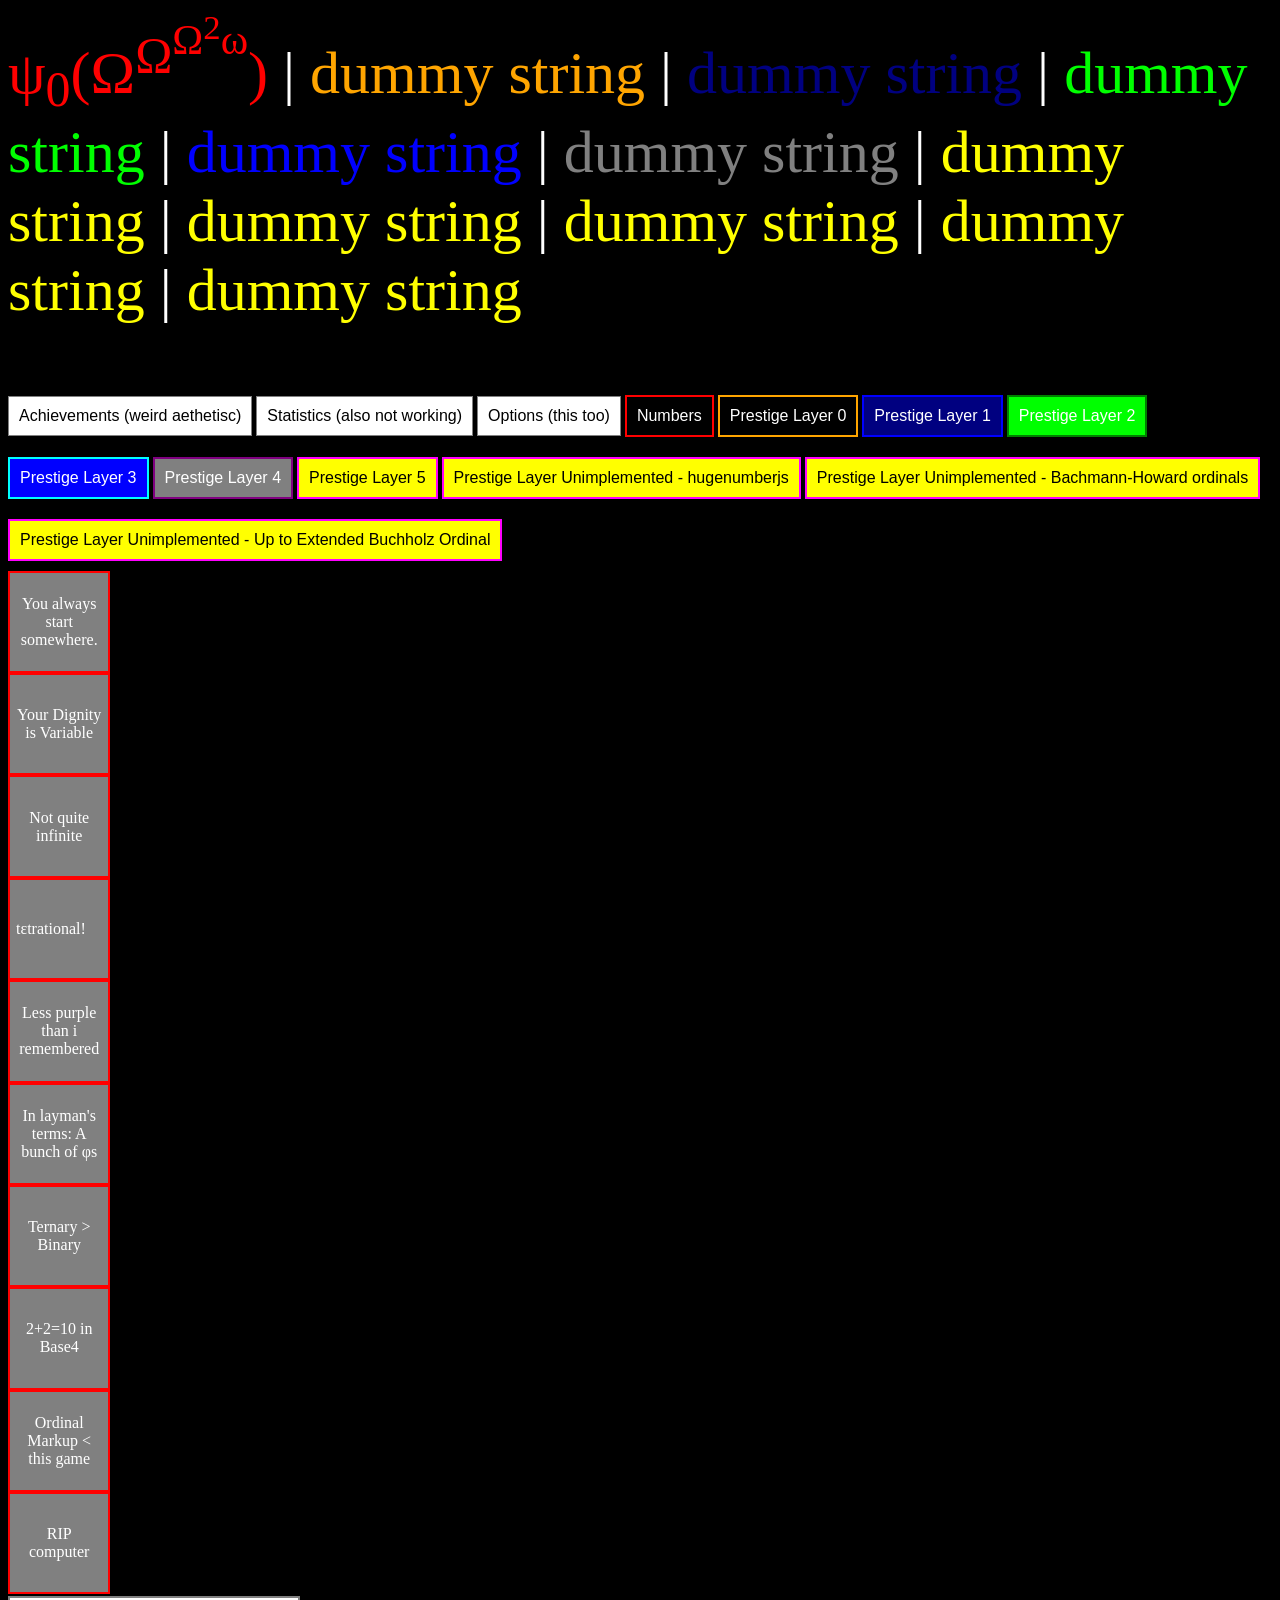
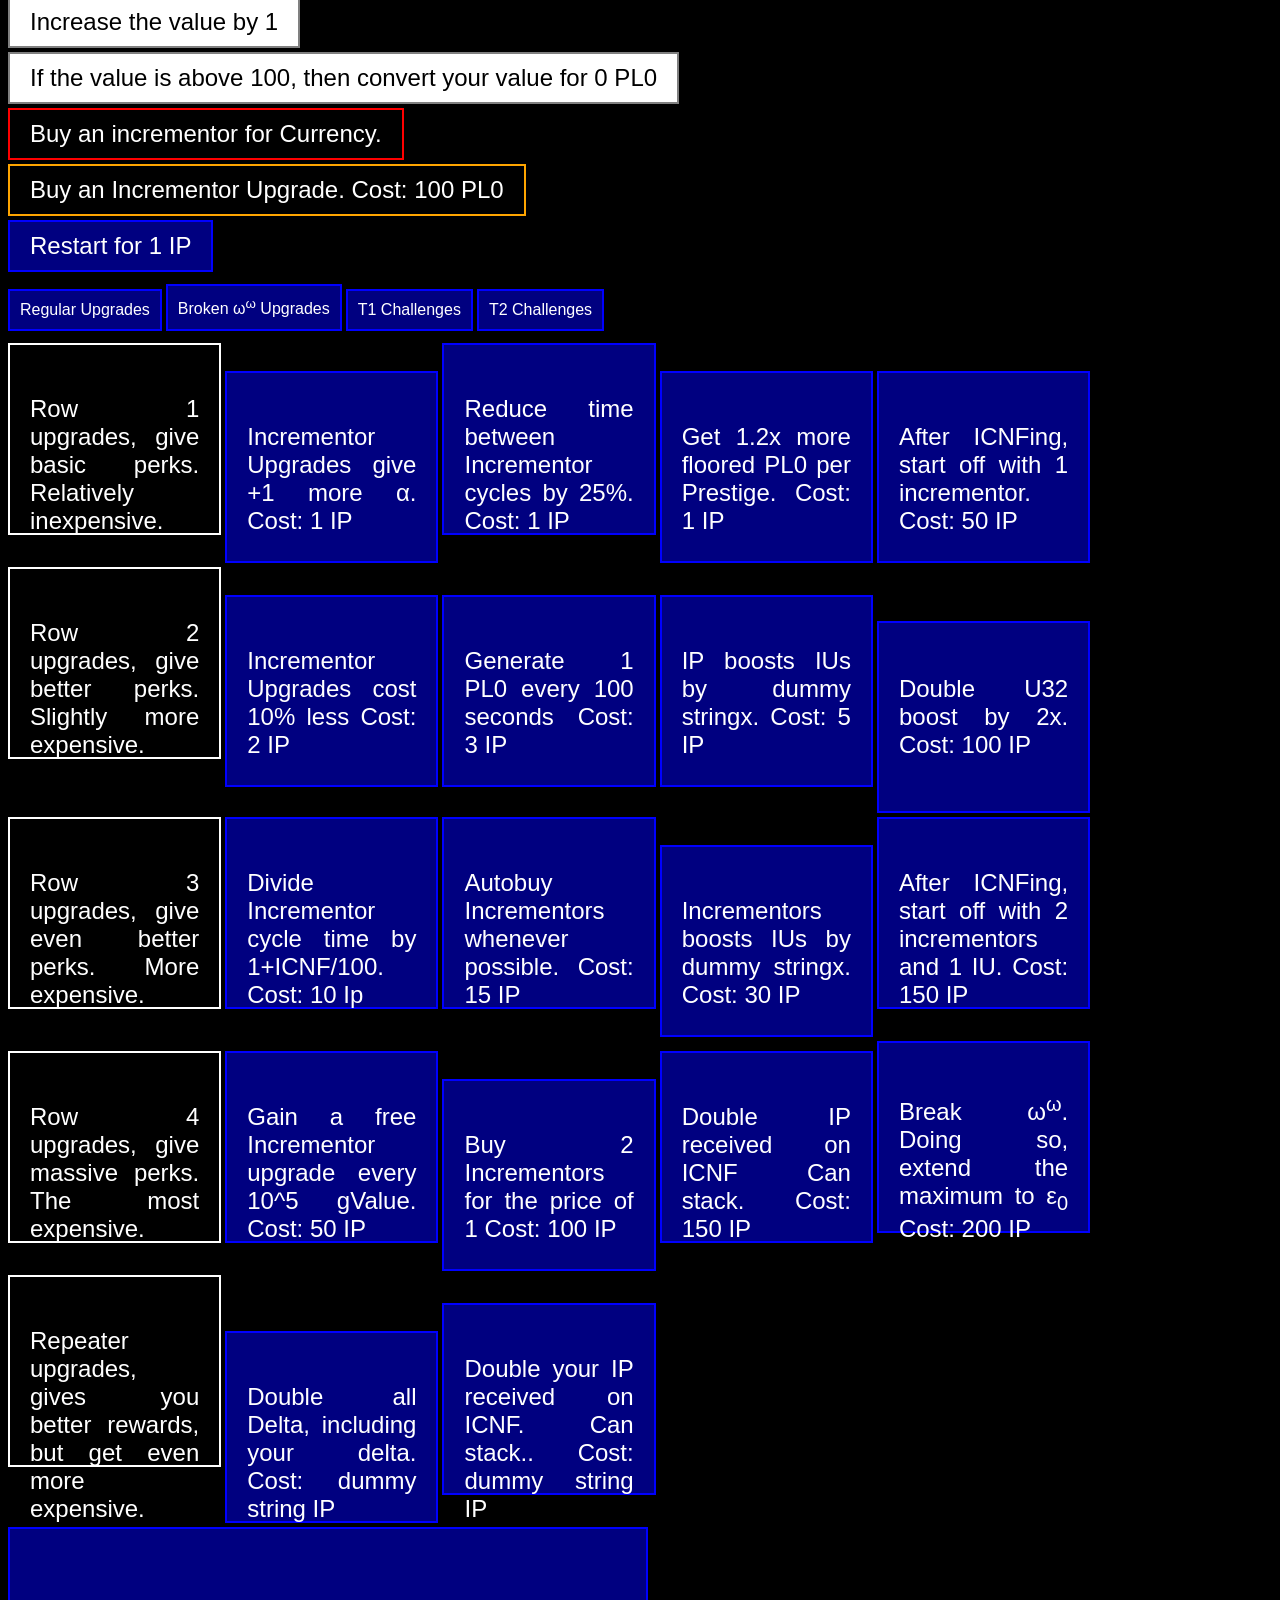
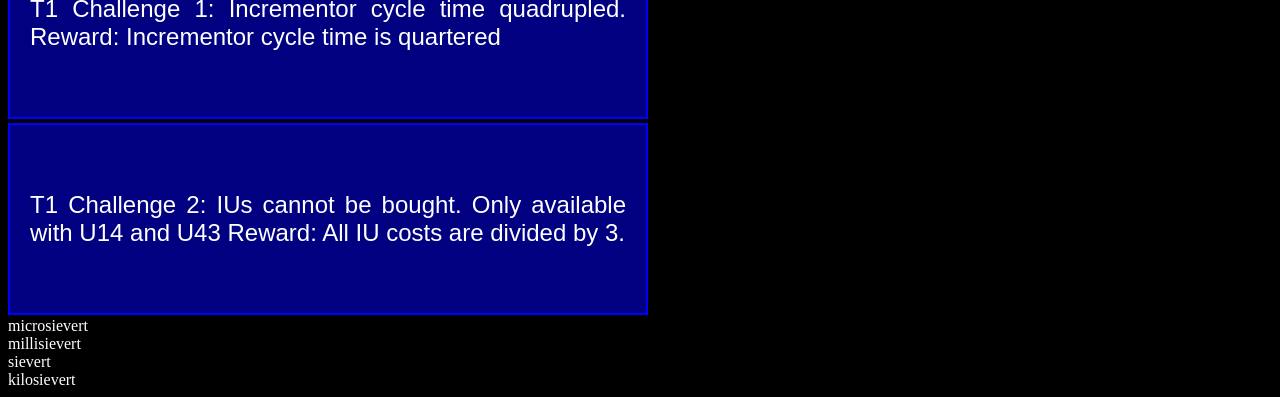
==== index.html @ 658113da "Rename violetBeauregarde.html to index.html" ====
<head>
	<title>A game about big numbers v1.-1.1</title>
	<link rel="icon" type="image/x-icon" href="ordinals.ico">
	<link rel="stylesheet" href="augustusGloop.css">
</head>
<body>
	<p style="font-size:60px;"><span id="gVdisplay">ψ<sub>0</sub>(Ω<sup>Ω<sup>Ω<sup>2</sup>ω</sup></sup>)</span> | <span id="PrestigeLayer0">dummy string</span> | <span id="PrestigeLayer1">dummy string</span> | <span id="PrestigeLayer2">dummy string</span> | <span id="PrestigeLayer3">dummy string</span> | <span id="PrestigeLayer4">dummy string</span> | <span id="PrestigeLayer5">dummy string</span> | <span id="PrestigeLayer6">dummy string</span> | <span id="PrestigeLayer7">dummy string</span> | <span id="PrestigeLayer8">dummy string</span> | <span id="PrestigeLayer9">dummy string</span></p>
	<button id="button2" class="CharlieBucket" onclick="NagrodaNobla()">Achievements (weird aethetisc)</button>
	<button id="button2">Statistics (also not working)</button>
	<button id="button2">Options (this too)</button>
	<button id="button3" class="CharlieBucket" onclick="DeltaTab()">Numbers</button>
	<button id="button4" class="CharlieBucket" onclick="DignitasVarTab()">Prestige Layer 0</button>
	<button id="button5" class="CharlieBucket" onclick="DignitasInfinitumTab()">Prestige Layer 1</button>
	<button id="button6" class="CharlieBucket" onclick="EpsilonTab()">Prestige Layer 2</button>
	<button id="button7" class="CharlieBucket" onclick="ZetaTab()">Prestige Layer 3</button>
	<button id="button8" class="CharlieBucket" onclick="PhiInfinitumTab()">Prestige Layer 4</button>
	<button id="button9" class="CharlieBucket" onclick="FefermanSchutteTab()">Prestige Layer 5</button>
	<button id="button9" onclick="VeblenTab()">Prestige Layer Unimplemented - hugenumberjs</button>
	<button id="button9" onclick="BachmannHowardTab()">Prestige Layer Unimplemented - Bachmann-Howard ordinals</button>
	<button id="button9" onclick="BucholzTab()">Prestige Layer Unimplemented - Up to Extended Buchholz Ordinal</button>
	<br>
	<div id="Gloria" class="greagol">
	<button id="id0" class="gorb">You always start somewhere.</button>
	<button id="id1" class="gorb">Your Dignity is Variable</button>
	<button id="id2" class="gorb">Not quite infinite</button>
	<button id="id3" class="gorb">tεtrational!</button>
	<button id="id4" class="gorb">Less purple than i remembered</button>
	<button id="id5" class="gorb">In layman's terms: A bunch of φs</button>
	<button id="id6" class="gorb">Ternary > Binary</button>
	<button id="id7" class="gorb">2+2=10 in Base4</button>
	<button id="id8" class="gorb">Ordinal Markup < this game</button>
	<button id="id9" class="gorb">RIP computer</button>
	</div>
	<div id="Delta" class="greagol">
	<button id="button1" onclick="DeltaTrigger()">Increase the value by 1</button>
	<br>
	<button id="button1" onclick="PrestigeNilTrigger()">If the value is above 100, then convert your value for <span id="ExpectedPrestige0">0</span> PL0</button>
	</div>
	<div id="DignitasVar" class="greagol">
	<button id="button1b" onclick="PNAutoclicker()">Buy an incrementor for Currency.</button>
	<br>
	<button id="button1c" onclick="PNFactor()">Buy an Incrementor Upgrade. Cost: <span id="FactorCost">100</span> PL0</button>
	<br>
	</div>
	<div id="DignitasInfinitum" class="greagol">
	<button id="button1d" onclick="Prestige1Trigger()">Restart for 1 IP</button>
	<br>
	<button id="button5" class="MikeTeavee" onclick="RU()">Regular Upgrades</button>
	<button id="button5" class="MikeTeavee" onclick="BIU()">Broken ω<sup>ω</sup> Upgrades</button>
	<button id="button5" class="MikeTeavee" onclick="T1C()">T1 Challenges</button>
	<button id="button5" class="MikeTeavee" onclick="T2C()">T2 Challenges</button>
	<br>
	<div id="Oopgradays" class="grangol">
	<button id="button1dfILLER">Row 1 upgrades, give basic perks. Relatively inexpensive.</button>
	<button id="button1dA" onclick="P1T1Upgrade11()">Incrementor Upgrades give +1 more α. Cost: 1 IP</button>
	<button id="button1dA" onclick="P1T1Upgrade21()">Reduce time between Incrementor cycles by 25%. Cost: 1 IP</button>
	<button id="button1dA" onclick="P1T1Upgrade31()">Get 1.2x more floored PL0 per Prestige. Cost: 1 IP</button>
	<button id="button1dA" onclick="P1T1Upgrade41()">After ICNFing, start off with 1 incrementor. Cost: 50 IP</button>
	<br>
	<button id="button1dfILLER">Row 2 upgrades, give better perks. Slightly more expensive.</button>
	<button id="button1dA" onclick="P1T1Upgrade12()">Incrementor Upgrades cost 10% less Cost: 2 IP</button>
	<button id="button1dA" onclick="P1T1Upgrade22()">Generate 1 PL0 every 100 seconds Cost: 3 IP</button>
	<button id="button1dA" onclick="P1T1Upgrade32()">IP boosts IUs by <span id="IPify">dummy string</span>x. Cost: 5 IP</button>
	<button id="button1dA" onclick="P1T1Upgrade42()">Double U32 boost by 2x. Cost: 100 IP</button>
	<br>
	<button id="button1dfILLER">Row 3 upgrades, give even better perks. More expensive.</button>
	<button id="button1dA" onclick="P1T1Upgrade13()">Divide Incrementor cycle time by 1+ICNF/100. Cost: 10 Ip</button>
	<button id="button1dA" onclick="P1T1Upgrade23()">Autobuy Incrementors whenever possible. Cost: 15 IP</button>
	<button id="button1dA" onclick="P1T1Upgrade33()">Incrementors boosts IUs by <span id="Inqrifii">dummy string</span>x. Cost: 30 IP</button>
	<button id="button1dA" onclick="P1T1Upgrade43()">After ICNFing, start off with 2 incrementors and 1 IU. Cost: 150 IP</button>
	<br>
	<button id="button1dfILLER">Row 4 upgrades, give massive perks. The most expensive.</button>
	<button id="button1dA" onclick="P1T1Upgrade14()">Gain a free Incrementor upgrade every 10^5 gValue. Cost: 50 IP</button>
	<button id="button1dA" onclick="P1T1Upgrade24()">Buy 2 Incrementors for the price of 1 Cost: 100 IP</button>
	<button id="button1dA" onclick="P1T1Upgrade34()">Double IP received on ICNF Can stack. Cost: 150 IP</button>
	<button id="button1dA" onclick="P1T1Upgrade44()">Break ω<sup>ω</sup>. Doing so, extend the maximum to ε<sub>0</sub> Cost: 200 IP</button>
	<br>
	<button id="button1dfILLER">Repeater upgrades, gives you better rewards, but get even more expensive.</button>
	<button id="button1dA" onclick="Tendonitis()">Double all Delta, including your delta. Cost: <span id="Golgaiaparatis">dummy string</span> IP</button>
	<button id="button1dA" onclick="Arthuritis()">Double your IP received on ICNF. Can stack.. Cost: <span id="Midocondrya">dummy string</span> IP</button>
	</div>
	<div id="Chalengeys" class="grangol">
	<button id="button1dB" onclick="Challenge1T1()">T1 Challenge 1: Incrementor cycle time quadrupled. Reward: Incrementor cycle time is quartered</button>
	<button id="button1dB" onclick="Challenge2T1()">T1 Challenge 2: IUs cannot be bought. Only available with U14 and U43 Reward: All IU costs are divided by 3.</button>
	</div>
	</div>
	<div id="Epsilon" class="greagol">
		microsievert
	</div>
	<div id="Zeta" class="greagol">
		millisievert
	</div>
	<div id="PhiInfinitum" class="greagol">
		sievert
	</div>
	<div id="FefermanSchutte" class="greagol">
		kilosievert
	</div>
	<script src="ExpantaNum.min.js"></script>
	<script src="VerucaSalt.js"></script>
	<script src="acheivewhatyouneed.js"></script>
</body>
---- augustusGloop.css ----
body {
	background-color: black;
	color: white;
}

#gVDisplay {
	color: red;
	font-family: "Verdana";
}

#PrestigeLayer0 {
	color: orange;
	font-family: "Verdana";
}

#PrestigeLayer1 {
	color: navy;
	font-family: "Verdana";
}

#PrestigeLayer2 {
	color: lime;
	font-family: "Verdana";
}

#PrestigeLayer3 {
	color: blue;
	font-family: "Verdana";
}

#PrestigeLayer4 {
	color: grey;
	font-family: "Verdana";
}

#PrestigeLayer5 {
	color: yellow;
	font-family: "Verdana";
}

#PrestigeLayer6 {
	color: yellow;
	font-family: "Verdana";
}

#PrestigeLayer7 {
	color: yellow;
	font-family: "Verdana";
}

#PrestigeLayer8 {
	color: yellow;
	font-family: "Verdana";
}

#PrestigeLayer9 {
	color: yellow;
	font-family: "Verdana";
}

#button1 {
	background-color: white;
	border: 2px solid gray;
	color: black;
	padding: 10px 20px;
	font-size: 24px;
	margin: 2px 0px;
	cursor: pointer
}

#button1b {
	background-color: black;
	border: 2px solid red;
	color: white;
	padding: 10px 20px;
	font-size: 24px;
	margin: 2px 0px;
	cursor: pointer
}

#button1c {
	background-color: black;
	border: 2px solid orange;
	color: white;
	padding: 10px 20px;
	font-size: 24px;
	margin: 2px 0px;
	cursor: pointer
}

#button1d {
	background-color: navy;
	border: 2px solid blue;
	color: white;
	padding: 10px 20px;
	font-size: 24px;
	margin: 2px 0px;
	cursor: pointer
}

#button1dA {
	background-color: navy;
	border: 2px solid blue;
	width: 16.66vw;
	height: 192px;
    box-sizing: border-box;
	color: white;
	padding: 50px 20px;
	font-size: 24px;
	text-align: justify;
	margin: 2px 0px;
	cursor: pointer
}

#button1dB {
	background-color: navy;
	border: 2px solid blue;
	width: 50vw;
	height: 192px;
    box-sizing: border-box;
	color: white;
	padding: 50px 20px;
	font-size: 24px;
	text-align: justify;
	margin: 2px 0px;
	cursor: pointer
}

#button1dA:active {
	background-color: lime;
	border: 2px solid blue;
	width: 16.66vw;
	height: 192px;
    box-sizing: border-box;
	color: white;
	padding: 50px 20px;
	font-size: 24px;
	text-align: justify;
	margin: 2px 0px;
	cursor: pointer
}

#button1dfILLER {
	background-color: black;
	border: 2px solid white;
	width: 16.66vw;
	height: 192px;
    box-sizing: border-box;
	color: white;
	padding: 50px 20px;
	font-size: 24px;
	text-align: justify;
	margin: 2px 0px;
}

.gorb {
	width: 8vw;
	height: 8vw;
	background-color: grey;
	font-size: 16px;
	color: white;
	border: 2px solid red;
	display: flex;
	align-items: center;
	position: relative;
	font-family: "Verdana";
}

#button2 {
	background-color: white;
	border: 1px solid gray;
	color: black;
	padding: 10px 10px;
	font-size: 16px;
	margin: 10px 0px;
	cursor: pointer
}

#button3 {
	background-color: black;
	border: 2px solid red;
	color: white;
	padding: 10px 10px;
	font-size: 16px;
	margin: 10px 0px;
	cursor: pointer
}

#button4 {
	background-color: black;
	border: 2px solid orange;
	color: white;
	padding: 10px 10px;
	font-size: 16px;
	margin: 10px 0px;
	cursor: pointer
}

#button5 {
	background-color: navy;
	border: 2px solid blue;
	color: white;
	padding: 10px 10px;
	font-size: 16px;
	margin: 10px 0px;
	cursor: pointer
}

#button6 {
	background-color: lime;
	border: 2px solid green;
	color: white;
	padding: 10px 10px;
	font-size: 16px;
	margin: 10px 0px;
	cursor: pointer
}

#button7 {
	background-color: blue;
	border: 2px solid cyan;
	color: white;
	padding: 10px 10px;
	font-size: 16px;
	margin: 10px 0px;
	cursor: pointer
}

#button8 {
	background-color: grey;
	border: 2px solid purple;
	color: white;
	padding: 10px 10px;
	font-size: 16px;
	margin: 10px 0px;
	cursor: pointer
}

#button9 {
	background-color: yellow;
	border: 2px solid magenta;
	color: black;
	padding: 10px 10px;
	font-size: 16px;
	margin: 10px 0px;
	cursor: pointer
}
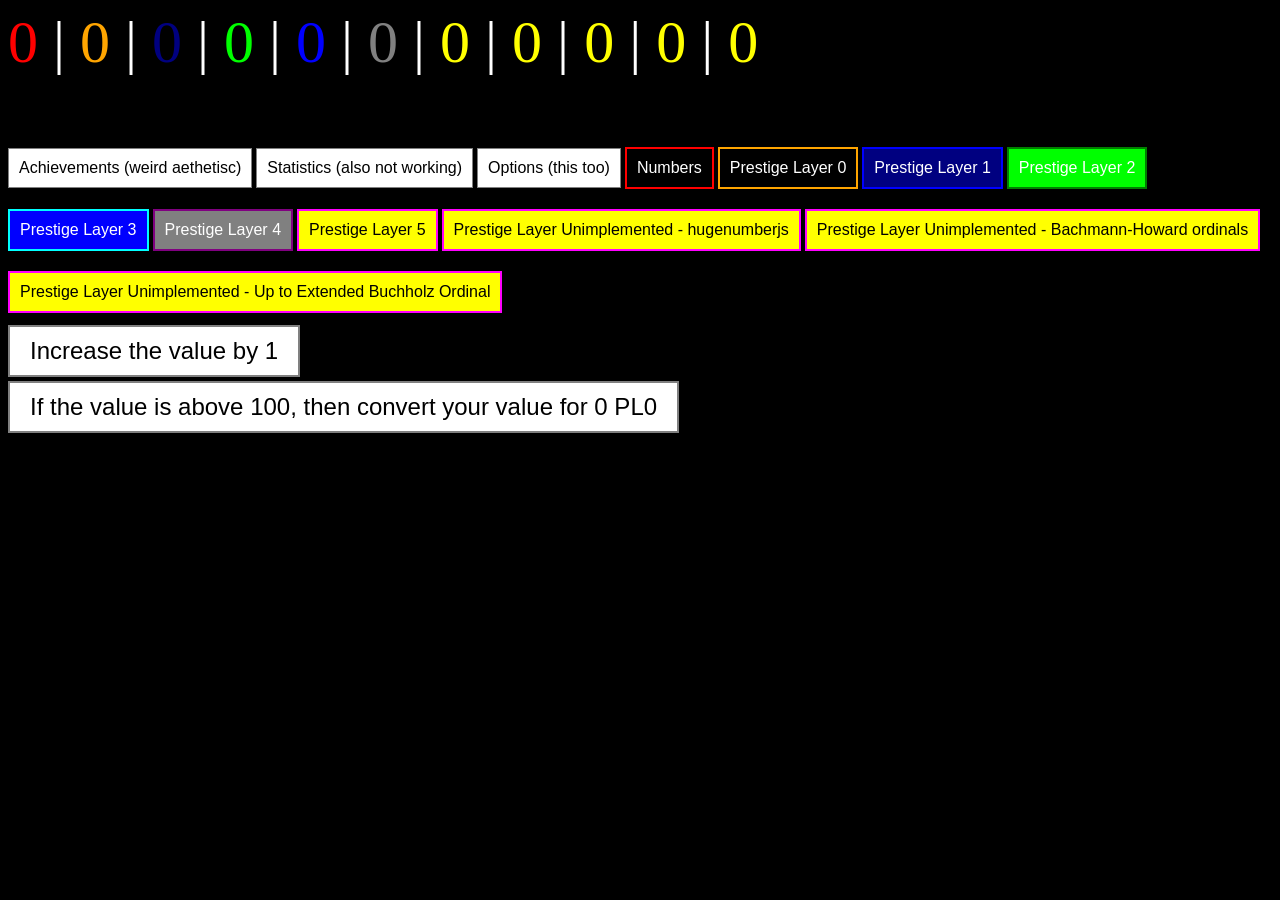
==== commit e6555dfd: "Update index.html with new content and scripts" ====
--- a/index.html
+++ b/index.html
@@ -97,6 +97,6 @@
 		kilosievert
 	</div>
 	<script src="ExpantaNum.min.js"></script>
-	<script src="VerucaSalt.js"></script>
+	<script src="script.js"></script>
 	<script src="acheivewhatyouneed.js"></script>
 </body>
